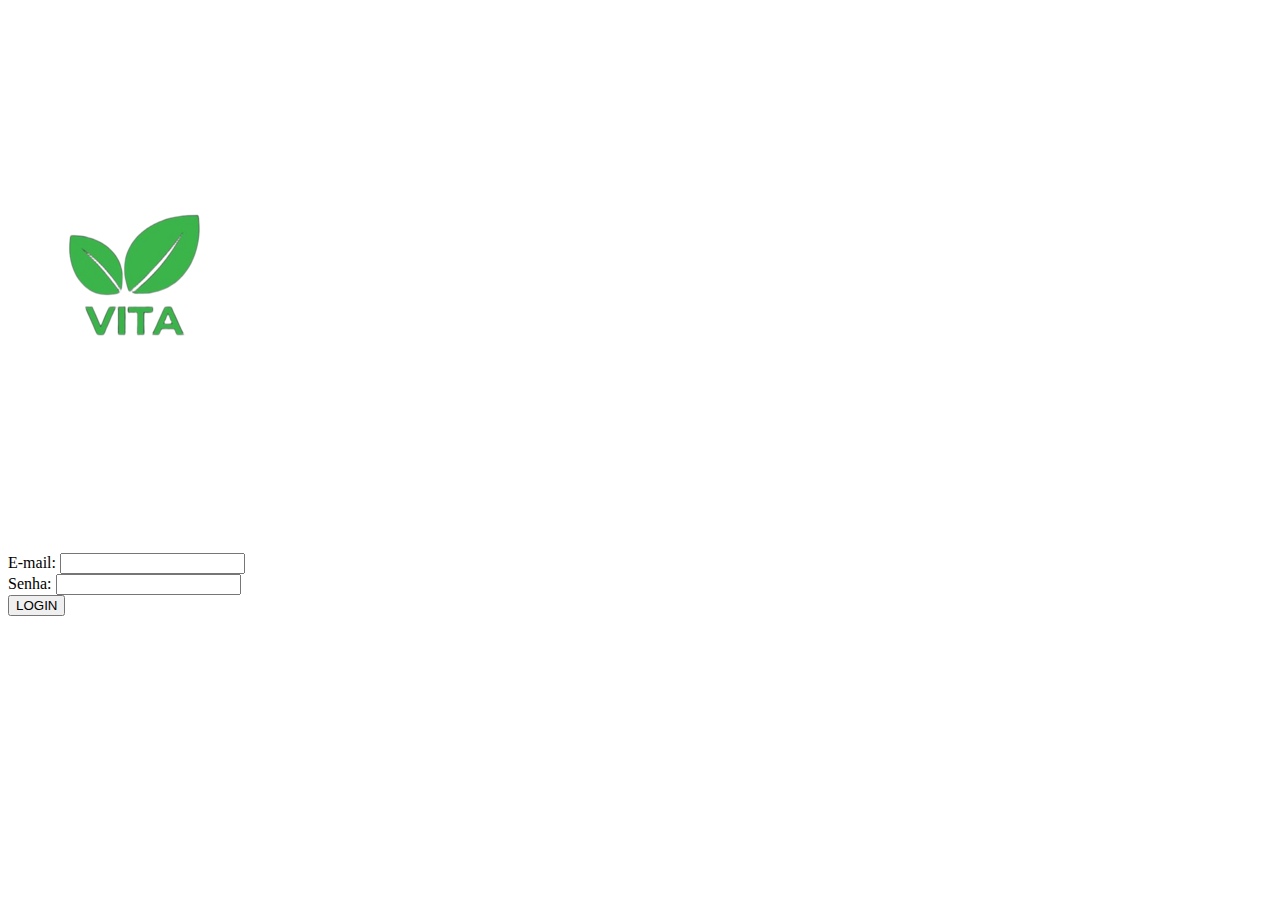
==== index.html @ 3737a6d6 "introdução" ====
<!DOCTYPE html>
<html lang="pt-br">
<head>
    <meta charset="UTF-8">
    <meta name="viewport" content="width=device-width, initial-scale=1.0">
    <title>Beta Fechado Vita</title>
    <link rel="stylesheet" href="style.css">
</head>
<body>
      <div class="logo">
        <img src="imgs/vitapng.png" alt="" class="imagem">
      </div>
        

    <div class="container">
        <div class="login-box">
            <form>
                <div class="input-group">
                    <label for="email">E-mail:</label>
                    <input type="email" id="email" required>
                </div>
                <div class="input-group">
                    <label for="senha">Senha:</label>
                    <input type="password" id="senha" required>
                </div>
                <button type="submit">LOGIN</button>
            </form>
        </div>
    </div>

</body>
</html>
---- style.css ----
@charset "UTF-8";

/* Media Query para telas menores que 768px */
@media (max-width: 768px) {

    body{
        margin: 0px;
        background: linear-gradient(180deg, rgba(54,54,54,1) 60%, rgba(58,181,73,1) 90%);
        height: 100vh;
    }
    
    .logo{
        display: flex;
        justify-content: center;
        padding-top: 100px;
    }

    .imagem{
    height: 400px;
    width: 200px;
    }

    .container {
        position: fixed;
        bottom: 0;
        left: 0;
        right: 0;
        display: flex;
        justify-content: center;
        padding-bottom: 50px;
    }
    
    .login-box {
        background-color: white; /* Caixa branca */
        padding: 20px;
        border-radius: 8px;
        box-shadow: 0 0 10px rgba(0, 0, 0, 0.1);
        width: 300px; /* Largura da caixa */
    }
    
    h2 {
        margin: 0 0 15px;
        text-align: center;
    }
    
    .input-group {
        margin-bottom: 15px;
    }
    
    label {
        display: block;
        margin-bottom: 5px;
        font-family: system-ui, -apple-system, BlinkMacSystemFont, 'Segoe UI', Roboto, Oxygen, Ubuntu, Cantarell, 'Open Sans', 'Helvetica Neue', sans-serif;
    }
    
    input {
        width: 95%;
        padding: 10px;
        border: 1px solid #ccc;
        border-radius: 15px;
    }
    
    button {
        width: 100%;
        padding: 10px;
        background-color: #4bbd1e; /* Cor do botão */
        color: black;
        border: none;
        border-radius: 4px;
        cursor: pointer;
        font-weight: bolder;
    }
    
    button:hover {
        background-color: #0056b3; /* Cor do botão ao passar o mouse */
    }
}

/* Media Query para telas maiores que 769px */
@media (min-width: 769px) {
   
}
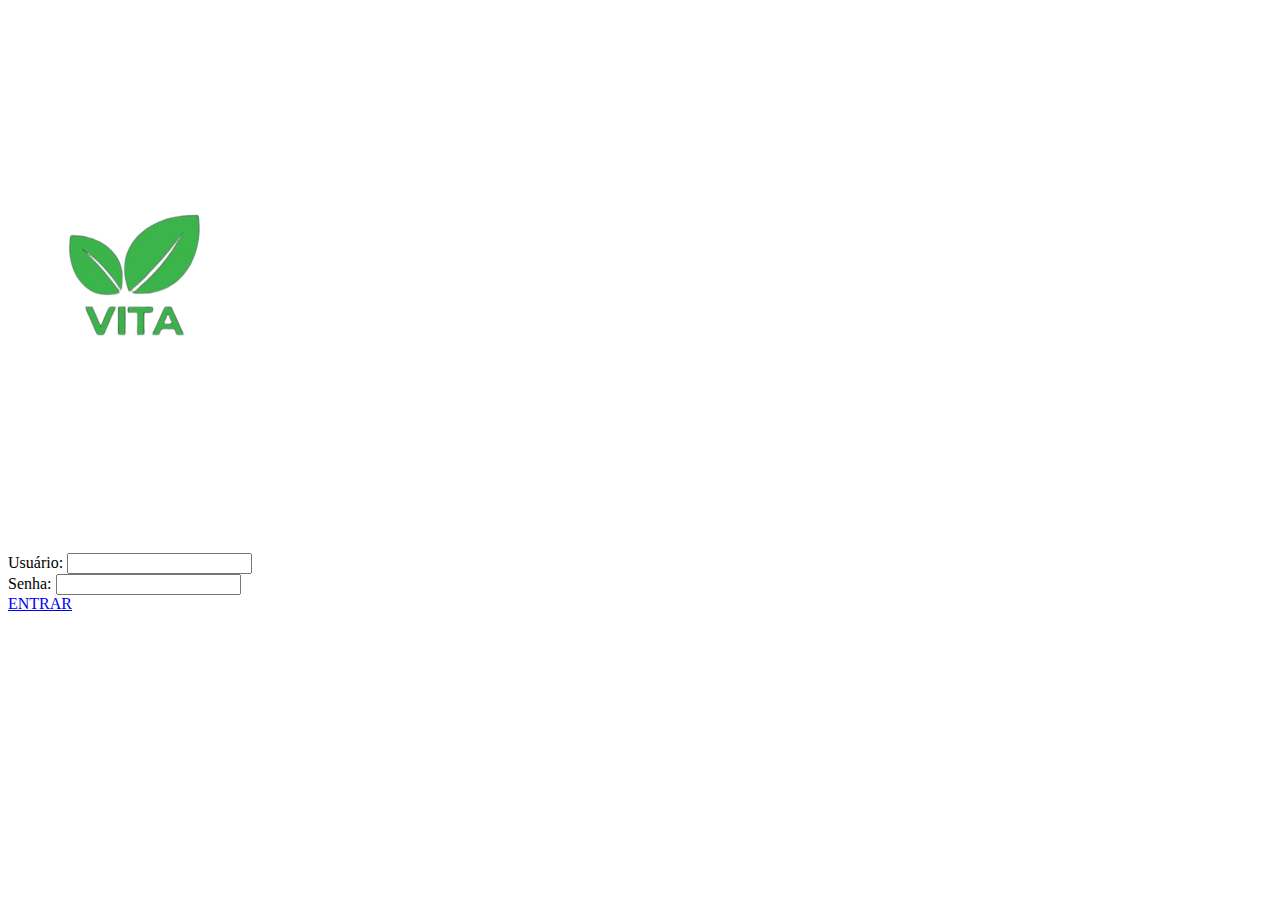
==== commit fb3ffc2b: "progresso" ====
--- a/index.html
+++ b/index.html
@@ -16,14 +16,14 @@
         <div class="login-box">
             <form>
                 <div class="input-group">
-                    <label for="email">E-mail:</label>
-                    <input type="email" id="email" required>
+                    <label for="email">Usuário:</label>
+                    <input type="email" id="email">
                 </div>
                 <div class="input-group">
                     <label for="senha">Senha:</label>
-                    <input type="password" id="senha" required>
+                    <input type="password" id="senha">
                 </div>
-                <button type="submit">LOGIN</button>
+                <a href="main.html">ENTRAR</a>
             </form>
         </div>
     </div>
--- a/style.css
+++ b/style.css
@@ -2,22 +2,22 @@
 
 /* Media Query para telas menores que 768px */
 @media (max-width: 768px) {
-
-    body{
-        margin: 0px;
-        background: linear-gradient(180deg, rgba(54,54,54,1) 60%, rgba(58,181,73,1) 90%);
+    body {
+        margin: 0;
+        background: linear-gradient(180deg, rgb(37, 37, 37) 60%, rgba(58,181,73,1) 90%);
         height: 100vh;
+        overflow: hidden; /* Impede rolagem */
     }
     
-    .logo{
+    .logo {
         display: flex;
         justify-content: center;
-        padding-top: 100px;
+        padding-top: 20px; /* Ajuste o padding se necessário */
     }
 
-    .imagem{
-    height: 400px;
-    width: 200px;
+    .imagem {
+        max-height: 40vh; /* A imagem ocupará até 40% da altura da tela */
+        width: auto; /* Ajusta a largura automaticamente */
     }
 
     .container {
@@ -27,15 +27,16 @@
         right: 0;
         display: flex;
         justify-content: center;
-        padding-bottom: 50px;
+        padding-bottom: 20px; /* Ajuste o padding se necessário */
     }
     
     .login-box {
-        background-color: white; /* Caixa branca */
+        background-color: white;
         padding: 20px;
         border-radius: 8px;
         box-shadow: 0 0 10px rgba(0, 0, 0, 0.1);
-        width: 300px; /* Largura da caixa */
+        width: 90%; /* Largura responsiva */
+        max-width: 300px; /* Largura máxima */
     }
     
     h2 {
@@ -60,23 +61,30 @@
         border-radius: 15px;
     }
     
-    button {
+    a{
         width: 100%;
         padding: 10px;
-        background-color: #4bbd1e; /* Cor do botão */
+        background-color: #4bbd1e; 
         color: black;
         border: none;
         border-radius: 4px;
         cursor: pointer;
-        font-weight: bolder;
+        font-weight: 700;
+        letter-spacing: 2px;
+        text-decoration: none;
+        color: black;
+        font-family: system-ui, -apple-system, BlinkMacSystemFont, 'Segoe UI', Roboto, Oxygen, Ubuntu, Cantarell, 'Open Sans', 'Helvetica Neue', sans-serif;
+        display: block;
+        width: 94%;
+        text-align: center;
     }
     
-    button:hover {
-        background-color: #0056b3; /* Cor do botão ao passar o mouse */
+    a:hover {
+        background-color: #488529; 
     }
 }
 
 /* Media Query para telas maiores que 769px */
 @media (min-width: 769px) {
-   
-}+    /* Estilos para telas maiores, se necessário */
+}
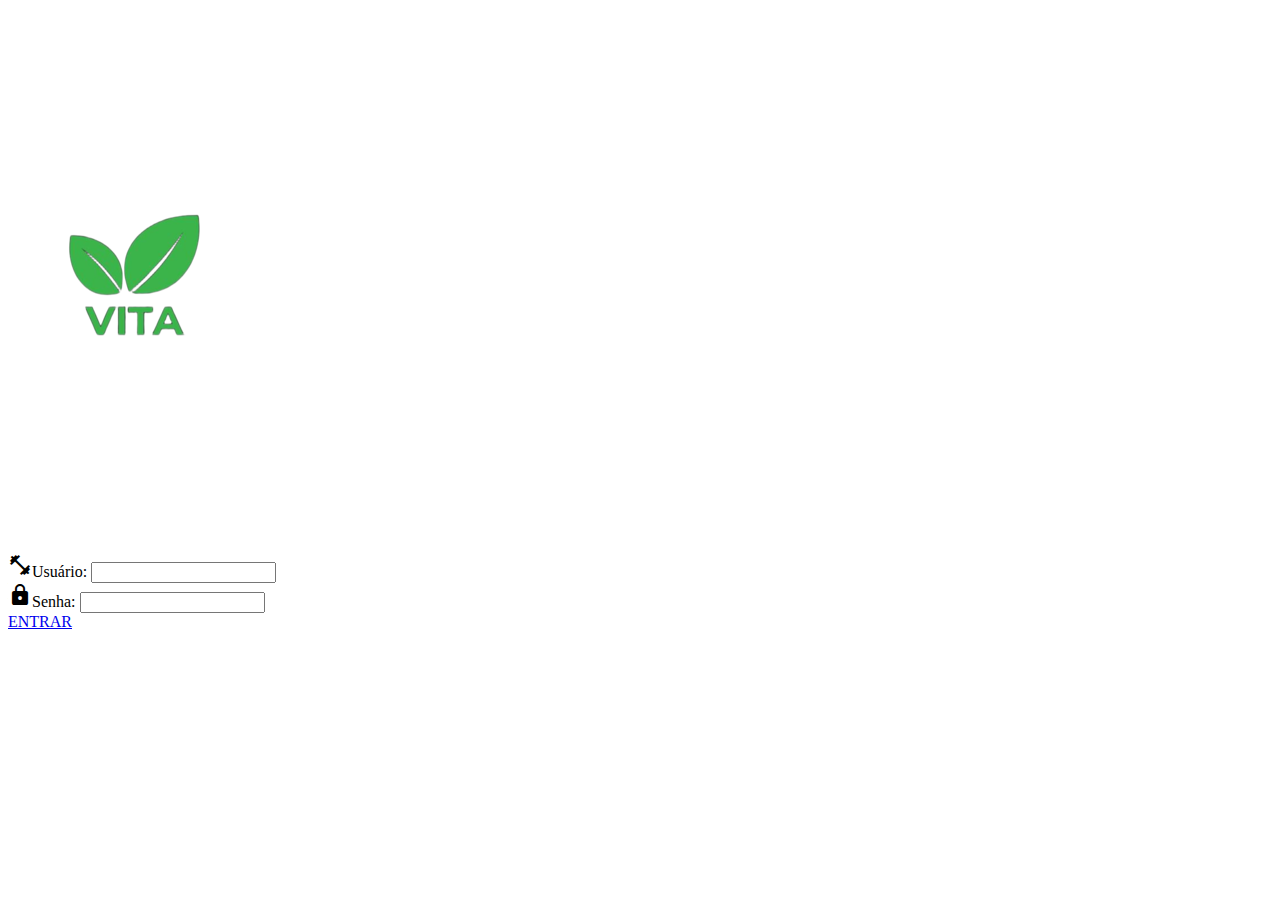
==== commit 40bffd8c: "att" ====
--- a/index.html
+++ b/index.html
@@ -5,6 +5,7 @@
     <meta name="viewport" content="width=device-width, initial-scale=1.0">
     <title>Beta Fechado Vita</title>
     <link rel="stylesheet" href="style.css">
+    <link href="https://fonts.googleapis.com/icon?family=Material+Icons" rel="stylesheet">
 </head>
 <body>
       <div class="logo">
@@ -16,11 +17,11 @@
         <div class="login-box">
             <form>
                 <div class="input-group">
-                    <label for="email">Usuário:</label>
+                    <label for="email"><i class="material-icons">fitness_center</i>Usuário:</label>
                     <input type="email" id="email">
                 </div>
                 <div class="input-group">
-                    <label for="senha">Senha:</label>
+                    <label for="senha"><i class="material-icons">lock</i>Senha:</label>
                     <input type="password" id="senha">
                 </div>
                 <a href="main.html">ENTRAR</a>
--- a/style.css
+++ b/style.css
@@ -1,4 +1,7 @@
 @charset "UTF-8";
+
+@import url('https://fonts.googleapis.com/css2?family=Rubik+Mono+One&display=swap');
+
 
 /* Media Query para telas menores que 768px */
 @media (max-width: 768px) {
@@ -53,6 +56,12 @@
         margin-bottom: 5px;
         font-family: system-ui, -apple-system, BlinkMacSystemFont, 'Segoe UI', Roboto, Oxygen, Ubuntu, Cantarell, 'Open Sans', 'Helvetica Neue', sans-serif;
     }
+
+    i.material-icons {
+        font-size: 16px;   /* Tamanho do ícone */
+        color: rgba(58,181,73,1);        /* Cor do ícone */
+        margin: 8px;      /* Margem ao redor do ícone */
+      }
     
     input {
         width: 95%;
@@ -69,11 +78,10 @@
         border: none;
         border-radius: 4px;
         cursor: pointer;
-        font-weight: 700;
-        letter-spacing: 2px;
+        letter-spacing: 1px;
         text-decoration: none;
         color: black;
-        font-family: system-ui, -apple-system, BlinkMacSystemFont, 'Segoe UI', Roboto, Oxygen, Ubuntu, Cantarell, 'Open Sans', 'Helvetica Neue', sans-serif;
+        font-family: "Rubik Mono One", monospace;
         display: block;
         width: 94%;
         text-align: center;
@@ -82,6 +90,13 @@
     a:hover {
         background-color: #488529; 
     }
+
+    @supports (-webkit-appearance: none) {
+        a {
+            -webkit-appearance: none; /* Remover estilo padrão do Safari */
+            appearance: none;
+        }
+    }
 }
 
 /* Media Query para telas maiores que 769px */
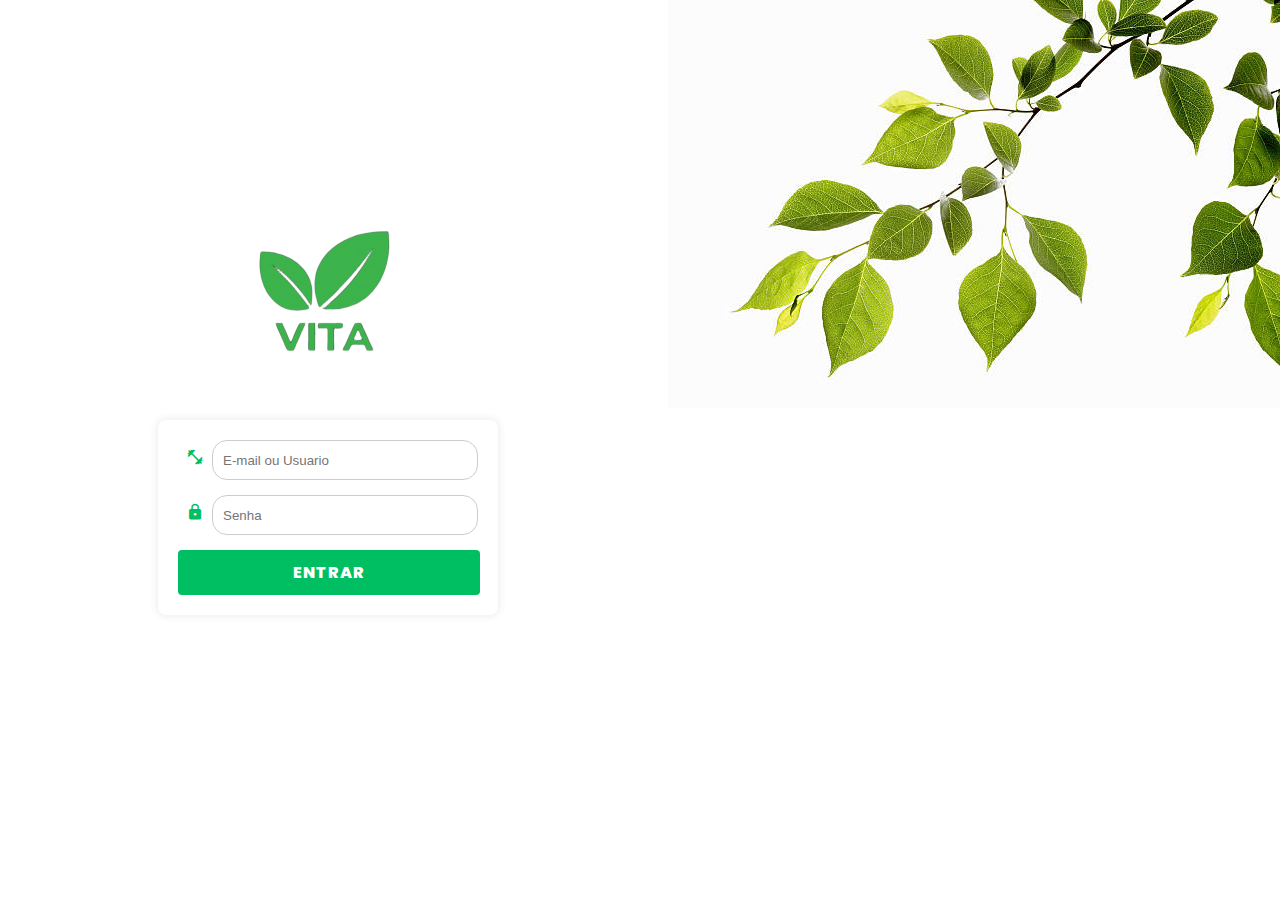
==== commit d000def0: "index remake" ====
--- a/index.html
+++ b/index.html
@@ -17,12 +17,12 @@
         <div class="login-box">
             <form>
                 <div class="input-group">
-                    <label for="email"><i class="material-icons">fitness_center</i>Usuário:</label>
-                    <input type="email" id="email">
+                    <label for="email"><i class="material-icons">fitness_center</i></label>
+                    <input type="email" placeholder="E-mail ou Usuario" id="email"> 
                 </div>
                 <div class="input-group">
-                    <label for="senha"><i class="material-icons">lock</i>Senha:</label>
-                    <input type="password" id="senha">
+                    <label for="senha"><i class="material-icons">lock</i></label>
+                    <input type="password" placeholder="Senha" id="senha">
                 </div>
                 <a href="main.html">ENTRAR</a>
             </form>
--- a/style.css
+++ b/style.css
@@ -1,36 +1,45 @@
 @charset "UTF-8";
 
-@import url('https://fonts.googleapis.com/css2?family=Rubik+Mono+One&display=swap');
-
-
-/* Media Query para telas menores que 768px */
-@media (max-width: 768px) {
-    body {
-        margin: 0;
-        background: linear-gradient(180deg, rgb(37, 37, 37) 60%, rgba(58,181,73,1) 90%);
-        height: 100vh;
-        overflow: hidden; /* Impede rolagem */
-    }
-    
+
+@import url('https://fonts.googleapis.com/css2?family=Outfit:wght@100..900&family=Poppins:ital,wght@0,100;0,200;0,300;0,400;0,500;0,600;0,700;0,800;0,900;1,100;1,200;1,300;1,400;1,500;1,600;1,700;1,800;1,900&display=swap');
+
+@import url('https://fonts.googleapis.com/css2?family=Outfit:wght@100..900&display=swap');
+
+/* logo ficar mais centralizada conforme o tamanho do celula */
+@media (min-height: 600px) {
+    .imagem {
+        
+        margin-top: 50px;
+    }
+}
+
+/* Media Query para telas maiores que 768px */
+@media (min-width: 768px) {
+
+    body{
+        background-image:url(imgs/leaves-imgs.jpg);
+        background-repeat: no-repeat;
+        background-position: right;
+        background-position-y: top;
+    }
+
     .logo {
         display: flex;
-        justify-content: center;
-        padding-top: 20px; /* Ajuste o padding se necessário */
+        margin-top: 120px;
     }
 
     .imagem {
-        max-height: 40vh; /* A imagem ocupará até 40% da altura da tela */
-        width: auto; /* Ajusta a largura automaticamente */
+        max-height: 40vh;
+        width: auto;
+        margin-left: 190px;
     }
 
     .container {
-        position: fixed;
         bottom: 0;
         left: 0;
         right: 0;
         display: flex;
-        justify-content: center;
-        padding-bottom: 20px; /* Ajuste o padding se necessário */
+        margin-left: 150px;
     }
     
     .login-box {
@@ -49,18 +58,21 @@
     
     .input-group {
         margin-bottom: 15px;
+        display: flex;
     }
     
     label {
         display: block;
-        margin-bottom: 5px;
+        margin-bottom: 10px;
         font-family: system-ui, -apple-system, BlinkMacSystemFont, 'Segoe UI', Roboto, Oxygen, Ubuntu, Cantarell, 'Open Sans', 'Helvetica Neue', sans-serif;
+        font-weight: 400;
     }
 
     i.material-icons {
-        font-size: 16px;   /* Tamanho do ícone */
-        color: rgba(58,181,73,1);        /* Cor do ícone */
+        font-size: 18px;   /* Tamanho do ícone */
+        color: #00bf63;        /* Cor do ícone */
         margin: 8px;      /* Margem ao redor do ícone */
+        margin-bottom: 0px;
       }
     
     input {
@@ -71,20 +83,115 @@
     }
     
     a{
-        width: 100%;
-        padding: 10px;
-        background-color: #4bbd1e; 
-        color: black;
+        padding: 10px;
+        background-color: #00bf63; 
         border: none;
         border-radius: 4px;
         cursor: pointer;
         letter-spacing: 1px;
         text-decoration: none;
-        color: black;
-        font-family: "Rubik Mono One", monospace;
+        color: white;
+        font-family: "Poppins", sans-serif;
         display: block;
         width: 94%;
         text-align: center;
+        font-weight: 800;
+    }
+    
+    a:hover {
+        background-color: #488529; 
+    }
+
+}
+
+
+/* Media Query para telas menores que 768px */
+@media (max-width: 768px) {
+    body {
+        margin: 0;
+        background-image:url(imgs/folhadireita.png);
+        background-repeat: no-repeat;
+        background-position: right;
+        background-position-y: top;
+        background-size: contain;
+        overflow: hidden;
+    }
+    
+    .logo {
+        display: flex;
+        justify-content: center;
+        margin-top: 90px;
+    }
+
+    .imagem {
+        max-height: 40vh; /* A imagem ocupará até 40% da altura da tela */
+        width: auto; /* Ajusta a largura automaticamente */
+    }
+
+    .container {
+        position: fixed;
+        bottom: 0;
+        left: 0;
+        right: 0;
+        display: flex;
+        justify-content: center;
+        margin-bottom: 70px; /* Ajuste o padding se necessário */
+    }
+    
+    .login-box {
+        background-color: white;
+        padding: 20px;
+        border-radius: 8px;
+        box-shadow: 0 0 10px rgba(0, 0, 0, 0.1);
+        width: 90%; /* Largura responsiva */
+        max-width: 300px; /* Largura máxima */
+    }
+    
+    h2 {
+        margin: 0 0 15px;
+        text-align: center;
+    }
+    
+    .input-group {
+        margin-bottom: 15px;
+        display: flex;
+    }
+    
+    label {
+        display: block;
+        margin-bottom: 10px;
+        font-family: system-ui, -apple-system, BlinkMacSystemFont, 'Segoe UI', Roboto, Oxygen, Ubuntu, Cantarell, 'Open Sans', 'Helvetica Neue', sans-serif;
+        font-weight: 400;
+    }
+
+    i.material-icons {
+        font-size: 18px;   /* Tamanho do ícone */
+        color: #00bf63;        /* Cor do ícone */
+        margin: 8px;      /* Margem ao redor do ícone */
+        margin-bottom: 0px;
+      }
+    
+    input {
+        width: 95%;
+        padding: 10px;
+        border: 1px solid #ccc;
+        border-radius: 15px;
+    }
+    
+    a{
+        padding: 10px;
+        background-color: #00bf63; 
+        border: none;
+        border-radius: 4px;
+        cursor: pointer;
+        letter-spacing: 1px;
+        text-decoration: none;
+        color: white;
+        font-family: "Poppins", sans-serif;
+        display: block;
+        width: 94%;
+        text-align: center;
+        font-weight: 800;
     }
     
     a:hover {
@@ -103,3 +210,6 @@
 @media (min-width: 769px) {
     /* Estilos para telas maiores, se necessário */
 }
+
+
+
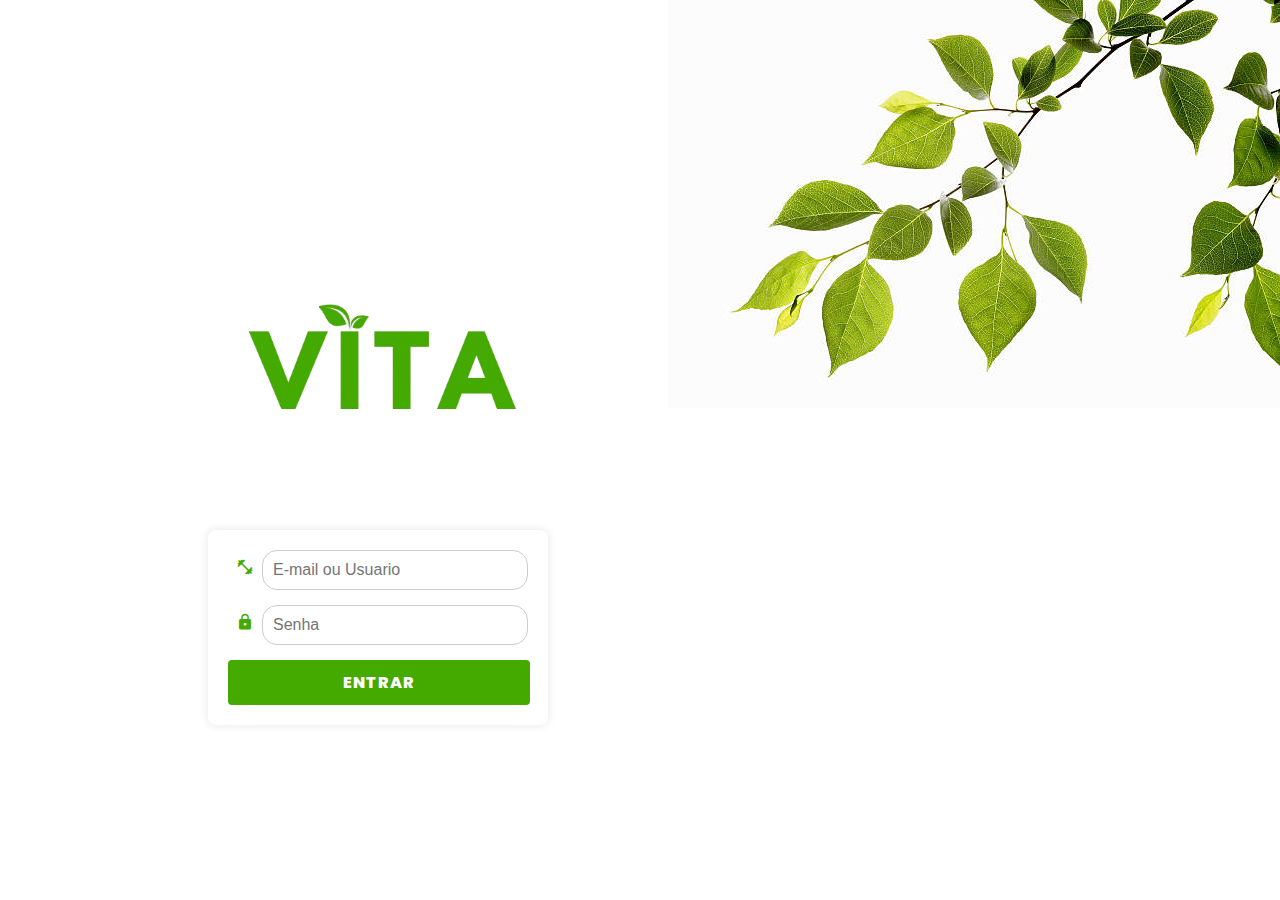
==== commit c6f78b4a: "index remake" ====
--- a/index.html
+++ b/index.html
@@ -6,10 +6,11 @@
     <title>Beta Fechado Vita</title>
     <link rel="stylesheet" href="style.css">
     <link href="https://fonts.googleapis.com/icon?family=Material+Icons" rel="stylesheet">
+    <link rel="shortcut icon" href="imgs/vitapng.png" type="image/x-icon">
 </head>
 <body>
       <div class="logo">
-        <img src="imgs/vitapng.png" alt="" class="imagem">
+        <img src="imgs/vitalogo.png" alt="" class="imagem">
       </div>
         
 
--- a/style.css
+++ b/style.css
@@ -4,6 +4,16 @@
 @import url('https://fonts.googleapis.com/css2?family=Outfit:wght@100..900&family=Poppins:ital,wght@0,100;0,200;0,300;0,400;0,500;0,600;0,700;0,800;0,900;1,100;1,200;1,300;1,400;1,500;1,600;1,700;1,800;1,900&display=swap');
 
 @import url('https://fonts.googleapis.com/css2?family=Outfit:wght@100..900&display=swap');
+
+input[type="email"] {
+    font-size: 16px;
+    touch-action: manipulation;
+}
+
+input[type="password"] {
+    font-size: 16px;
+    touch-action: manipulation;
+}
 
 /* logo ficar mais centralizada conforme o tamanho do celula */
 @media (min-height: 600px) {
@@ -39,7 +49,7 @@
         left: 0;
         right: 0;
         display: flex;
-        margin-left: 150px;
+        margin-left: 200px;
     }
     
     .login-box {
@@ -70,7 +80,7 @@
 
     i.material-icons {
         font-size: 18px;   /* Tamanho do ícone */
-        color: #00bf63;        /* Cor do ícone */
+        color: #44aa00;        /* Cor do ícone */
         margin: 8px;      /* Margem ao redor do ícone */
         margin-bottom: 0px;
       }
@@ -84,7 +94,7 @@
     
     a{
         padding: 10px;
-        background-color: #00bf63; 
+        background-color: #44aa00; 
         border: none;
         border-radius: 4px;
         cursor: pointer;
@@ -135,7 +145,7 @@
         right: 0;
         display: flex;
         justify-content: center;
-        margin-bottom: 70px; /* Ajuste o padding se necessário */
+        margin-bottom: 100px; /* Ajuste o padding se necessário */
     }
     
     .login-box {
@@ -166,7 +176,7 @@
 
     i.material-icons {
         font-size: 18px;   /* Tamanho do ícone */
-        color: #00bf63;        /* Cor do ícone */
+        color: #44aa00;        /* Cor do ícone */
         margin: 8px;      /* Margem ao redor do ícone */
         margin-bottom: 0px;
       }
@@ -180,7 +190,7 @@
     
     a{
         padding: 10px;
-        background-color: #00bf63; 
+        background-color: #44aa00; 
         border: none;
         border-radius: 4px;
         cursor: pointer;
